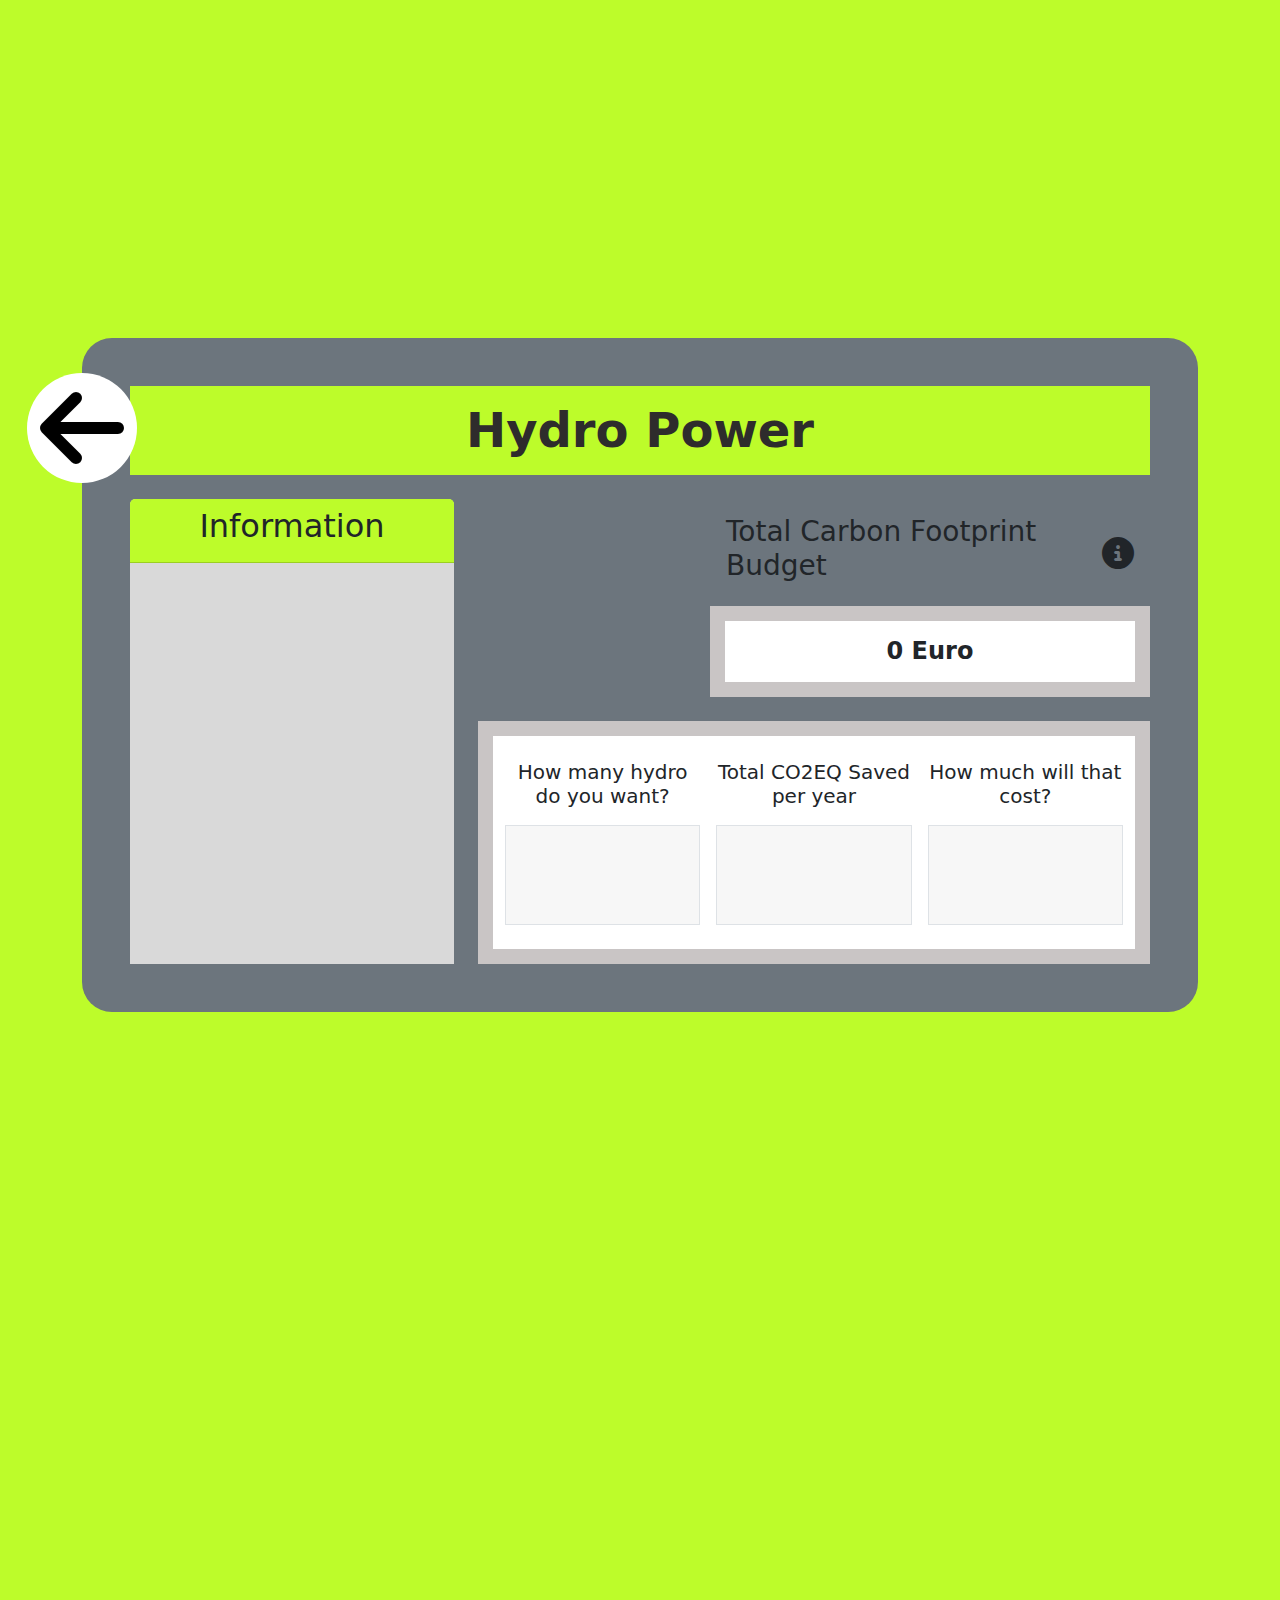
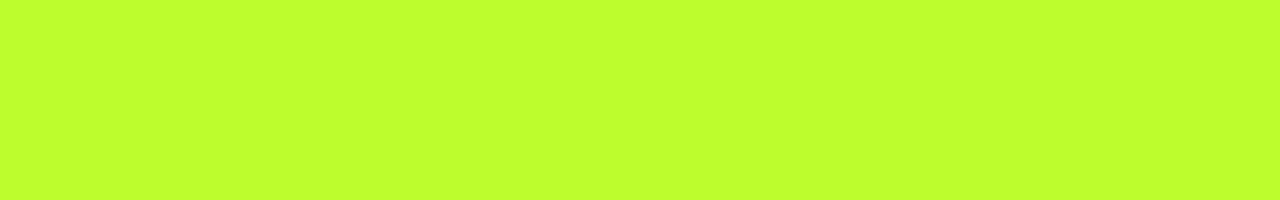
==== hydro.html @ 7593b1f2 "Add files via upload" ====
<!doctype html>
<html lang="en">

<head>
    <meta charset="utf-8">
    <meta name="viewport" content="width=device-width, initial-scale=1">
    <title>Bootstrap demo</title>

    <!-- bootstrap -->
    <link href="https://cdn.jsdelivr.net/npm/bootstrap@5.3.0-alpha1/dist/css/bootstrap.min.css" rel="stylesheet">

    <!-- fontawesome -->
    <link rel="stylesheet" href="https://cdnjs.cloudflare.com/ajax/libs/font-awesome/6.2.1/css/all.min.css">

    <!-- style css -->
    <link rel="stylesheet" href="css/mitigation.css">
</head>

<body>


    <div class="wrapper">
        <div class="container">
            <div class="card rounded-big border-0 bg-secondary">
                <div class="card-body p-5">
                    <h1 class="title bg-body text-center p-3">
                        <a href="index1.html" class="arrow">
                            <i class="fa fa-arrow-left fa-2x"></i>
                        </a>
                        Hydro Power
                    </h1>


                    <div class="cardbon mt-4">
                        <div class="row">
                            <div class="col-md-4">
                                <div class="card h-100 border-0">
                                    <div class="card-header bg-body">
                                        <h2 class="text-center">
                                            Information
                                        </h2>
                                    </div>

                                    <div class="card-body bg-d9 d-flex justify-content-center align-items-center">
                                        <img src="img/hydroinfo.png" id="hydro-img" class="img-fluid d-block m-auto" alt="">
                                    </div>
                                </div>
                            </div>

                            <div class="col-md-8">
                                <div class="row">
                                    <div class="col-md-8 offset-md-4">
                                        <div class="card border-0 ">
                                            <div class="card-body bg-secondary d-flex justify-content-between align-items-center">
                                                <h3>Total Carbon Footprint Budget</h3>
                                                <i class="fa fa-info-circle fa-2x"></i>
                                            </div>
                                            <div class="card-body bg-white big-border">
                                                <h4 class="fw-bold text-center mb-0" id="cost">
                                                    <span id="total-budget">0</span> Euro
                                                </h4>
                                            </div>
                                        </div>
                                    </div>
                                </div>

                                <div class="card border-0 mt-4">
                                    <div class="card-body bg-white big-border">
                                        <div class="row">
                                            <div class="col-md-4 text-center p-2">
                                                <h5>
                                                    How many hydro do you want?
                                                </h5>

                                                <input type="number" class="form-control bg-f7 rounded-0 big-input" name="" id="total-hydro">
                                            </div>
                                            <div class="col-md-4 text-center p-2">
                                                <h5>
                                                    Total CO2EQ Saved per year
                                                </h5>

                                                <input type="number" class="form-control bg-f7 rounded-0 big-input" name="" id="carbon-saved" disabled>
                                            </div>
                                            <div class="col-md-4 text-center p-2">
                                                <h5>
                                                    How much will that cost?
                                                </h5>

                                                <input type="text" class="form-control bg-f7 rounded-0 big-input" name="" id="all-cost" disabled>
                                            </div>
                                        </div>
                                    </div>
                                </div>
                            </div>
                        </div>
                    </div>
                </div>
            </div>
        </div>
    </div>

    <!-- bootstrap -->
    <script src="https://cdn.jsdelivr.net/npm/bootstrap@5.3.0-alpha1/dist/js/bootstrap.bundle.min.js"></script>

    <!-- app js -->
    <script src="js/hydro.js"></script>
</body>

</html>
---- css/mitigation.css ----
body {
    background-color: #bdfc2a;
    min-height: 200vh;
}

.wrapper {
    height: 150vh;
    display: flex;
    justify-content: center;
    align-items: center;
}

.bg-body {
    background-color: #bdfc2a !important;
}

.title {
    font-size: 3rem;
    font-weight: 700;
    color: rgb(46, 44, 44);
}

.bg-f7 {
    background-color: #f7f7f7 !important;
}

.big-border {
    border: 15px solid rgb(201, 197, 197);
}

.rounded-big {
    border-radius: 30px;
}

#footprint-img {
    width: 53%;
    transition: 0.6s;
}

* {
    transition: 0.6s;
}

.bg-d9 {
    background-color: #d9d9d9 !important;
}

.big-input {
    height: 100px;
    margin-top: 15px;
    text-align: center;
}

h5 {
    height: 50px;
}

a.arrow {
    color: black;
    text-decoration: none;
    position: absolute;
    left: -55px;
    top: 35px;
    background: white;
    width: 110px;
    height: 110px;
    border-radius: 50%;
    display: flex;
    justify-content: center;
    align-items: center;
}

.button-container {
    display: flex;
    justify-content: center;
    align-items: center;
}

.button-33 {
    background-color: #c2fbd7;
    border-radius: 100px;
    box-shadow: rgba(44, 187, 99, .2) 0 -25px 18px -14px inset, rgba(44, 187, 99, .15) 0 1px 2px, rgba(44, 187, 99, .15) 0 2px 4px, rgba(44, 187, 99, .15) 0 4px 8px, rgba(44, 187, 99, .15) 0 8px 16px, rgba(44, 187, 99, .15) 0 16px 32px;
    color: green;
    cursor: pointer;
    display: inline-block;
    font-family: CerebriSans-Regular, -apple-system, system-ui, Roboto, sans-serif;
    padding: 7px 20px;
    text-align: center;
    text-decoration: none;
    transition: all 250ms;
    border: 0;
    font-size: 16px;
    user-select: none;
    -webkit-user-select: none;
    touch-action: manipulation;
}

.button-33:hover {
    box-shadow: rgba(44, 187, 99, .35) 0 -25px 18px -14px inset, rgba(44, 187, 99, .25) 0 1px 2px, rgba(44, 187, 99, .25) 0 2px 4px, rgba(44, 187, 99, .25) 0 4px 8px, rgba(44, 187, 99, .25) 0 8px 16px, rgba(44, 187, 99, .25) 0 16px 32px;
    transform: scale(1.05) rotate(-1deg);
}
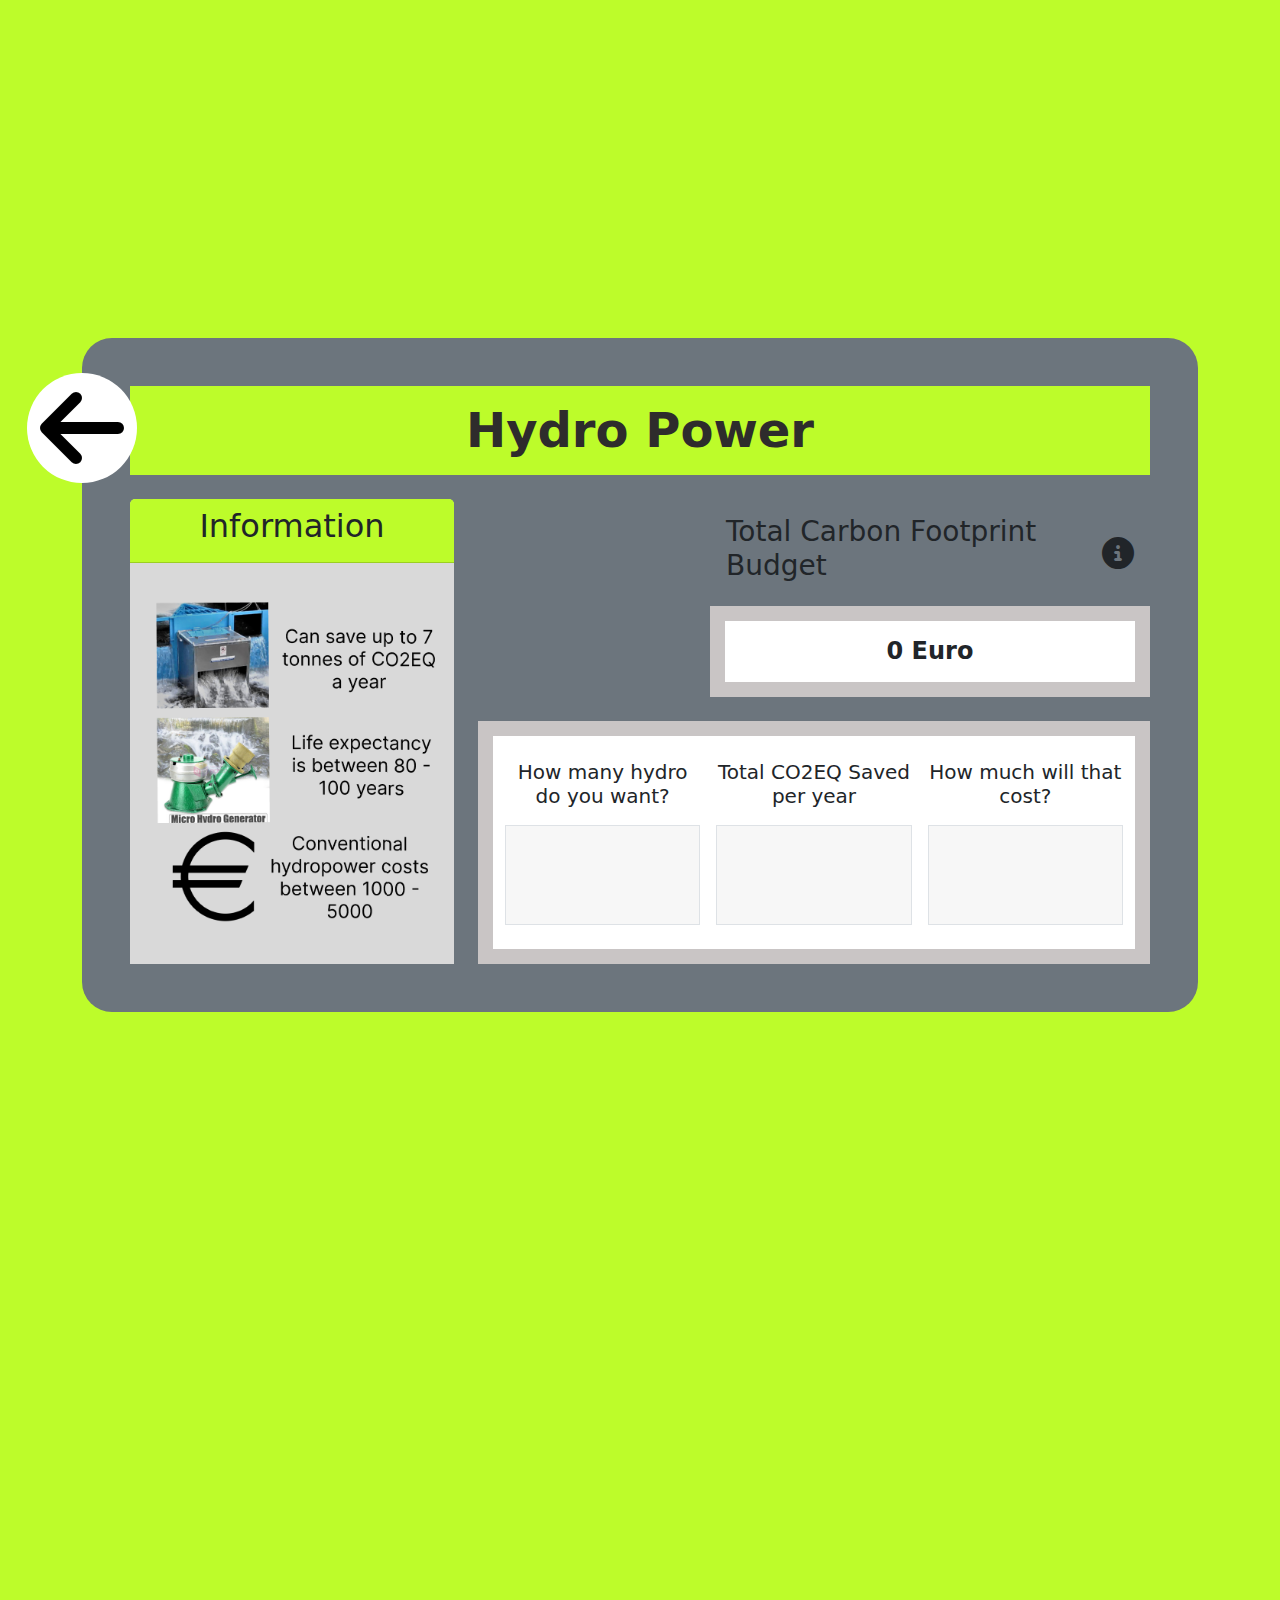
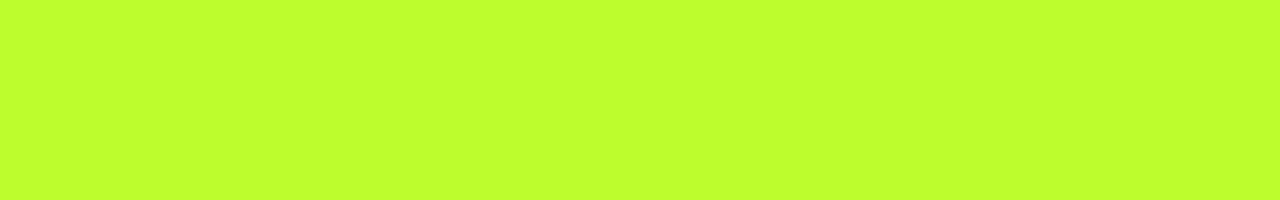
==== commit a21e301c: "Update hydro.html" ====
--- a/hydro.html
+++ b/hydro.html
@@ -42,7 +42,7 @@
                                     </div>
 
                                     <div class="card-body bg-d9 d-flex justify-content-center align-items-center">
-                                        <img src="img/hydroinfo.png" id="hydro-img" class="img-fluid d-block m-auto" alt="">
+                                        <img src="img/hydroInfo.png" id="hydro-img" class="img-fluid d-block m-auto" alt="">
                                     </div>
                                 </div>
                             </div>
@@ -106,4 +106,4 @@
     <script src="js/hydro.js"></script>
 </body>
 
-</html>+</html>
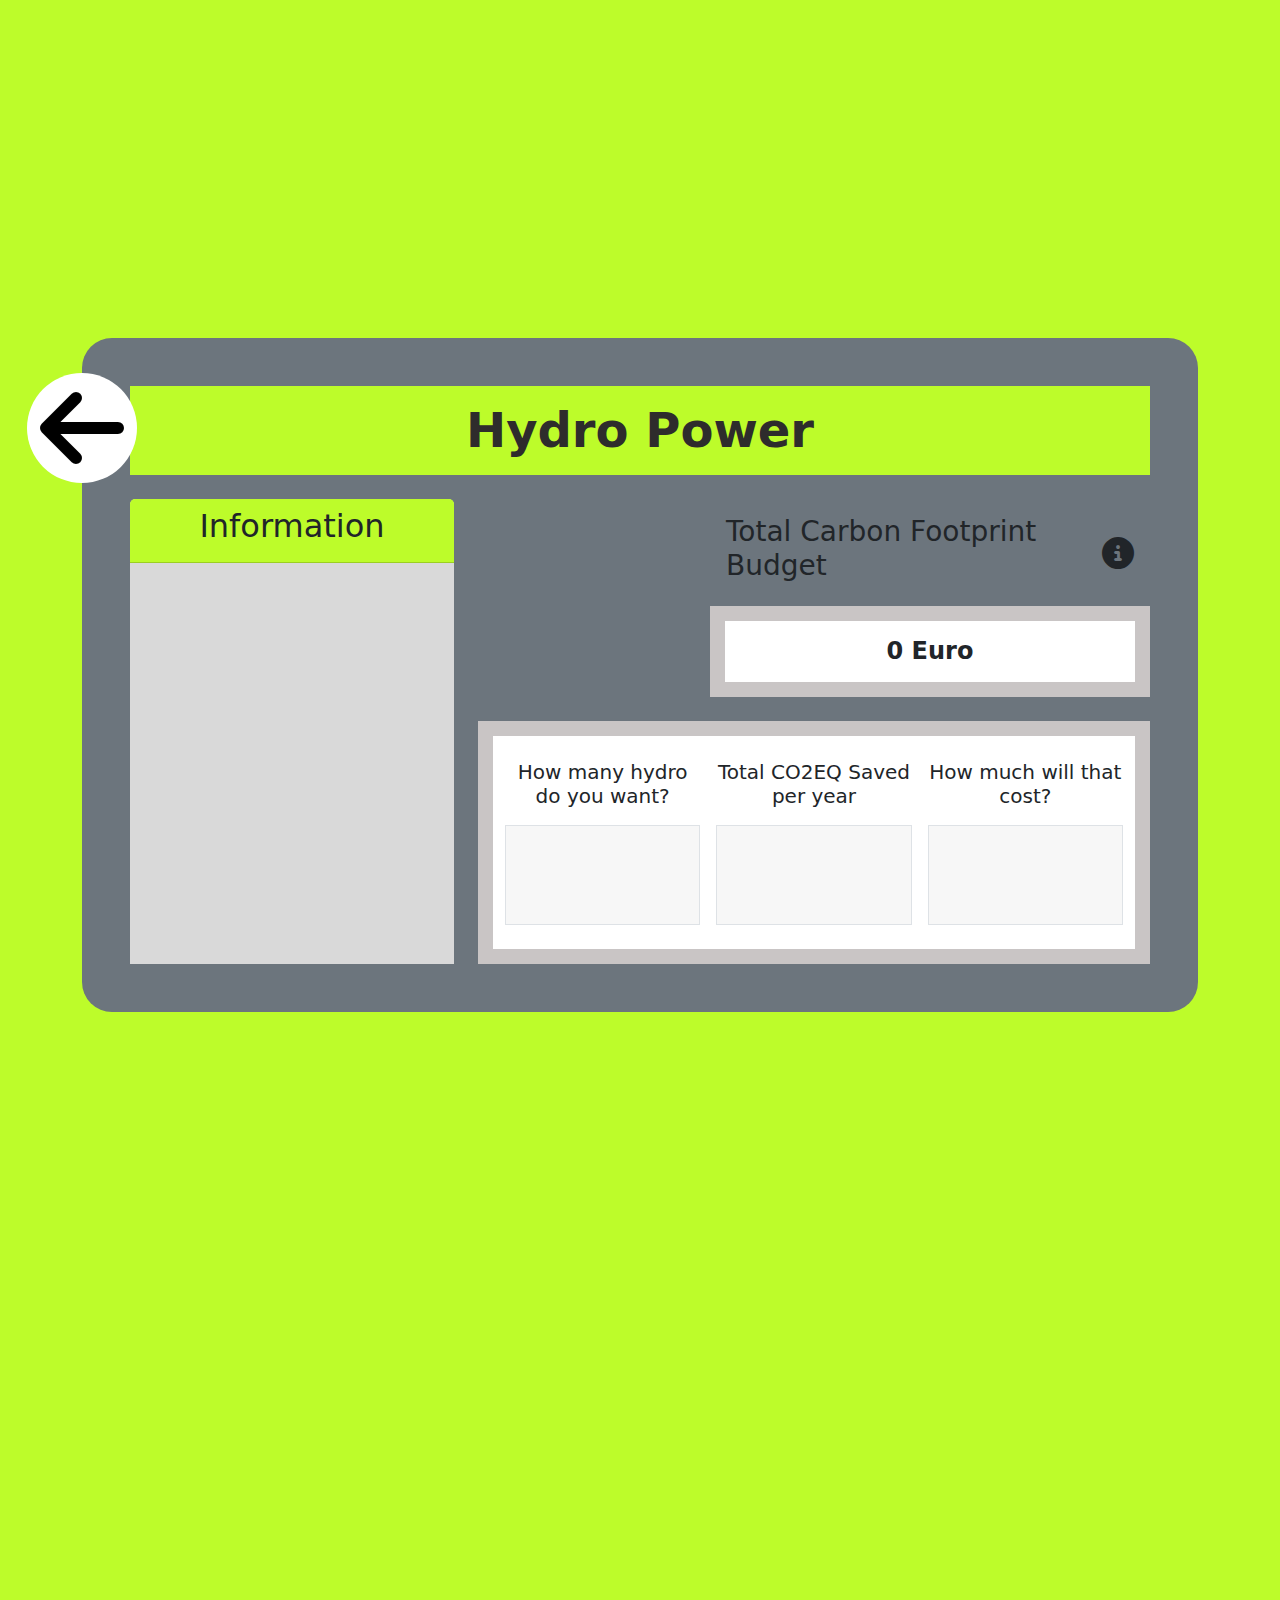
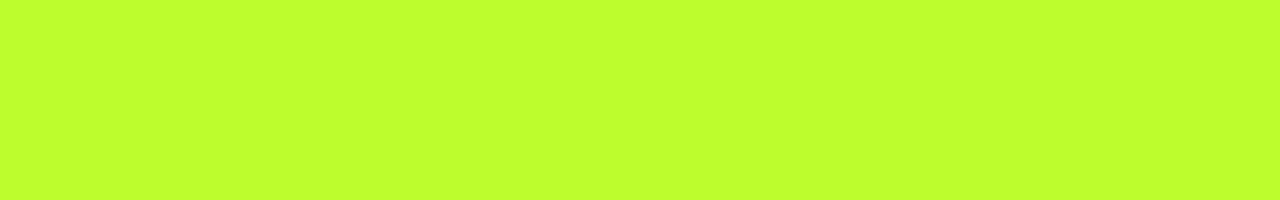
==== commit 364bc0e8: "Add files via upload" ====
--- a/hydro.html
+++ b/hydro.html
@@ -42,7 +42,7 @@
                                     </div>
 
                                     <div class="card-body bg-d9 d-flex justify-content-center align-items-center">
-                                        <img src="img/hydroInfo.png" id="hydro-img" class="img-fluid d-block m-auto" alt="">
+                                        <img src="img/hydroinfo.png" id="hydro-img" class="img-fluid d-block m-auto" alt="">
                                     </div>
                                 </div>
                             </div>
@@ -106,4 +106,4 @@
     <script src="js/hydro.js"></script>
 </body>
 
-</html>
+</html>